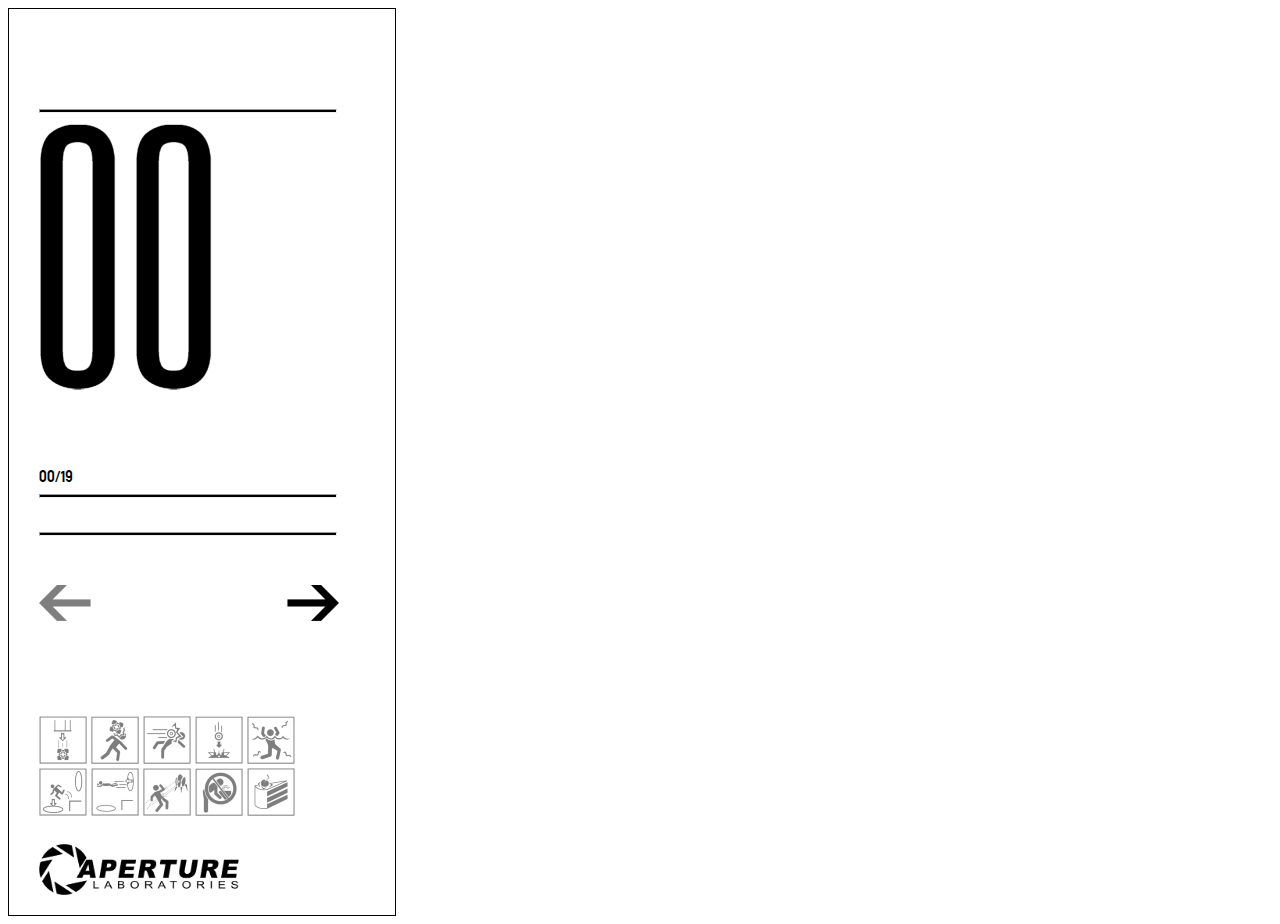
==== test.html @ 1af866d8 "v.0.1" ====
<!DOCTYPE html>
<html lang="en">
<head>
    <meta charset="UTF-8">
    <meta http-equiv="X-UA-Compatible" content="IE=edge">
    <meta name="viewport" content="width=device-width, initial-scale=1.0">
    <link rel="stylesheet" href="test.css">
    <title>Document</title>
</head>
<body>
    <div id = "test_cumber" class="test_cumber_0">
        <div class="test_cumber_content">
            <hr class = "hr_top">
            <div class="chumbernum">
                <div class="chumbernum_00">
                    <img src="./chamber_icon/92px-Chamber_number_0.png" alt="0">
                    <img src="./chamber_icon/92px-Chamber_number_0.png" alt="0">
                </div>
                <div class="chumbernum_01">
                    <img src="./chamber_icon/92px-Chamber_number_0.png" alt="0">
                    <img src="./chamber_icon/92px-Chamber_number_1.png" alt="1">
                </div>
            </div>
            <p class="space"></p>
            <div class="testcumber_progress_num">
                00/19
            </div>
            <hr class = "hr_top">
            <div class="testchamber_meter">
            </div>
            <hr class = "hr_top">
            <div class="testcumber_icons">
                <img class = "cube_dispenser" src="./chamber_icon/48px-Chamber_icon_cube_dispenser_on.png" alt="Куб_выдача">
                <img class="cube_hazard" src="./chamber_icon/48px-Chamber_icon_cube_hazard_on.png" alt="Куб_Опасность">
                <img class = "cube_hazard" src="./chamber_icon/48px-Chamber_icon_pellet_hazard_on.png" alt="Шар_опасность">
                <img class ="pellet_catcher" src="./chamber_icon/48px-Chamber_icon_pellet_catcher_on.png" alt="Шар_ловить">
                <img class ="water_hazard" src="./chamber_icon/48px-Chamber_icon_water_hazard_on.png" alt="Вода_и_четыре_змейки">
                <img class = "fling_enter" src="./chamber_icon/48px-Chamber_icon_fling_enter_on.png" alt="Вход_портал">
                <img class = "fling_exit" src="./chamber_icon/48px-Chamber_icon_fling_exit_on.png" alt="Выход_портал">
                <img class = "turret_hazard" src="./chamber_icon/48px-Chamber_icon_turret_hazard_on.png" alt="Турель_опасность">
                <img class = "dirty_water" src="./chamber_icon/48px-Chamber_icon_dirty_water_on.png" alt="Не_мыть_руки">
                <img class = "cake" src="./chamber_icon/48px-Chamber_icon_cake_on.png" alt="Тортик">
            </div>
            <div class="testcumber_footer">
                <img class = "logo_footer" src="./chamber_icon/1024px-Aperture_Laboratories_Logo.svg.png" alt="">
            </div>
            <div class="arrows">
            <a class="previous" onclick="previousSlide()"><img src="./chamber_icon/52px-Test_Chamber_Infobox_previous.png" alt="prev"></a>
            <a class="next" onclick="nextSlide()"><img src="./chamber_icon/52px-Test_Chamber_Infobox_next.png" alt=""></a> 
            </div> 
    </div>
</div>
</body>
</html>
<script src="./test.js"></script>
---- test.css ----
@font-face {
    font-family: Portal; /* Гарнитура шрифта */
    src: url(./portal.ttf)
}
.test_cumber_0 ,.test_cumber_1{
    height: 846px;
    width: 326px;
    border: 1px solid black;
    background: white;
    padding: 30px;
    font-family: Portal, 'Comic Sans MS', cursive;
}
.test_cumber_content{
    margin-top: 70px;
}
.hr_top{
    width: 296px;
    color: #000000 ;
    background-color: #000000 ;
    height: 2px ;
    margin-left: 0;
}
.chumbernum{
    position: relative;
    height: 270px;
}
.chumbernum .chumbernum_00, .chumbernum_01,.chumbernum_02,.chumbernum_03,.chumbernum_04{
    display: inline-block;
    position: absolute;
}
.space{
    height: 76px;
    margin: 0;
}
.testchamber_meter{
    height: 18px;
    max-width: 104%;
    width: 0%;
    background: url(./chamber_icon/Chamber_progress.png);
}
.testcumber_icons{
    margin-top: 180px;
    width: 272px;
}
.testcumber_footer{
    height: 46px;
    margin-top: 24px;
}
.logo_footer{
    width: 200px;
}
.test_cumber_0 .cube_dispenser,.cube_hazard,.cube_hazard,.pellet_catcher,.water_hazard,.fling_enter,.fling_exit,.turret_hazard,.dirty_water,.cake,.previous{
    opacity: 0.5;
}
.test_cumber_0 .chumbernum_01{
    opacity: 0;
}
.test_cumber_1 .cube_dispenser{
    opacity: 1;
}
.test_cumber_1 .cube_hazard,.cube_hazard,.pellet_catcher,.water_hazard,.fling_enter,.fling_exit,.turret_hazard,.dirty_water,.cake {
    opacity: 0.5;
}
.test_cumber_1 .chumbernum_00{
    opacity: 0;
}
.test_cumber_1 .testchamber_meter{
    width: 4%;
}
.test_cumber_1 .previous{
    opacity: 1;
}
.arrows{
    display: flex;
    justify-content: space-between;
    width: 300px;
    position: absolute;
    top: 65%;
}
.previous, .next {
    cursor: pointer;
    color: black;
    font-weight: bold;
    font-size: 16px;
    transition: 0.6s ease;
    border-radius: 0 3px 3px 0;
}
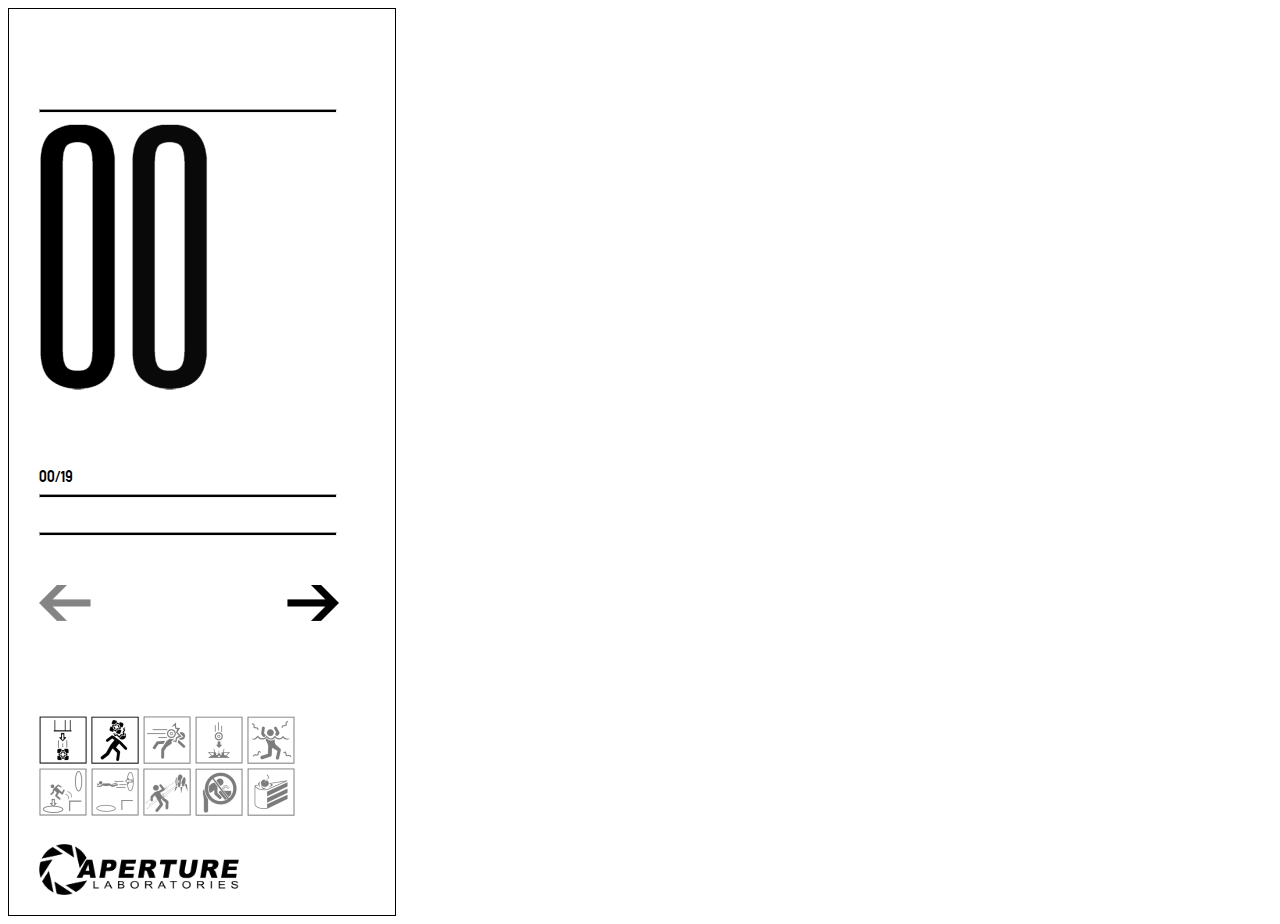
==== commit f7e833e9: "v.0.2" ====
--- a/test.html
+++ b/test.html
@@ -8,45 +8,70 @@
     <title>Document</title>
 </head>
 <body>
-    <div id = "test_cumber" class="test_cumber_0">
+    <div id = "test_cumber" class="test_cumber">
         <div class="test_cumber_content">
             <hr class = "hr_top">
             <div class="chumbernum">
-                <div class="chumbernum_00">
-                    <img src="./chamber_icon/92px-Chamber_number_0.png" alt="0">
+                <!-- <div class="first_number"> -->
+                    <img src="./chamber_icon/92px-Chamber_number_0.png" alt="0" id="first_number_0">
+                    <!-- <img class ="first_number_1" src="./chamber_icon/92px-Chamber_number_1.png" alt="0" id="first_number_1" style="opacity: 0;"> -->
+                <div class="chumbernum_00" id ="chumbernum_00">
                     <img src="./chamber_icon/92px-Chamber_number_0.png" alt="0">
                 </div>
-                <div class="chumbernum_01">
-                    <img src="./chamber_icon/92px-Chamber_number_0.png" alt="0">
+                <div class="chumbernum_01" id ="chumbernum_01">
                     <img src="./chamber_icon/92px-Chamber_number_1.png" alt="1">
+                </div>
+                <div class="chumbernum_02" id ="chumbernum_02" style="opacity: 0;">
+                    <img src="./chamber_icon/92px-Chamber_number_2.png" alt="2">
+                </div>
+                <div class="chumbernum_02" id ="chumbernum_03" style="opacity: 0;">
+                    <img src="./chamber_icon/92px-Chamber_number_3.png" alt="3">
+                </div>
+                <div class="chumbernum_04" id ="chumbernum_04" style="opacity: 0;">
+                    <img src="./chamber_icon/92px-Chamber_number_4.png" alt="4">
+                </div>
+                <div class="chumbernum_05" id ="chumbernum_05" style="opacity: 0;">
+                    <img src="./chamber_icon/92px-Chamber_number_5.png" alt="5">
+                </div>
+                <div class="chumbernum_06" id ="chumbernum_06" style="opacity: 0;">
+                    <img src="./chamber_icon/92px-Chamber_number_6.png" alt="6">
+                </div>
+                <div class="chumbernum_07" id ="chumbernum_07" style="opacity: 0;">
+                    <img src="./chamber_icon/92px-Chamber_number_7.png" alt="7">
+                </div>
+                <div class="chumbernum_08" id ="chumbernum_08" style="opacity: 0;">
+                    <img src="./chamber_icon/92px-Chamber_number_8.png" alt="8">
+                </div>
+                <div class="chumbernum_09" id ="chumbernum_09" style="opacity: 0;">
+                    <img src="./chamber_icon/92px-Chamber_number_9.png" alt="9">
                 </div>
             </div>
             <p class="space"></p>
-            <div class="testcumber_progress_num">
+            <div class="testcumber_progress_num" id = "testcumber_progress_num" >
                 00/19
             </div>
             <hr class = "hr_top">
-            <div class="testchamber_meter">
+            <div class="testchamber_meter" id ="testchamber_meter">
             </div>
             <hr class = "hr_top">
-            <div class="testcumber_icons">
-                <img class = "cube_dispenser" src="./chamber_icon/48px-Chamber_icon_cube_dispenser_on.png" alt="Куб_выдача">
-                <img class="cube_hazard" src="./chamber_icon/48px-Chamber_icon_cube_hazard_on.png" alt="Куб_Опасность">
-                <img class = "cube_hazard" src="./chamber_icon/48px-Chamber_icon_pellet_hazard_on.png" alt="Шар_опасность">
-                <img class ="pellet_catcher" src="./chamber_icon/48px-Chamber_icon_pellet_catcher_on.png" alt="Шар_ловить">
-                <img class ="water_hazard" src="./chamber_icon/48px-Chamber_icon_water_hazard_on.png" alt="Вода_и_четыре_змейки">
-                <img class = "fling_enter" src="./chamber_icon/48px-Chamber_icon_fling_enter_on.png" alt="Вход_портал">
-                <img class = "fling_exit" src="./chamber_icon/48px-Chamber_icon_fling_exit_on.png" alt="Выход_портал">
-                <img class = "turret_hazard" src="./chamber_icon/48px-Chamber_icon_turret_hazard_on.png" alt="Турель_опасность">
-                <img class = "dirty_water" src="./chamber_icon/48px-Chamber_icon_dirty_water_on.png" alt="Не_мыть_руки">
-                <img class = "cake" src="./chamber_icon/48px-Chamber_icon_cake_on.png" alt="Тортик">
+            <div class="testcumber_icons" id = "testcumber_icons">
+                <img class = "cube_dispenser" id = "cube_dispenser" src="./chamber_icon/48px-Chamber_icon_cube_dispenser_on.png" alt="Куб_выдача" style="opacity: 0.510204;">
+                <img class="cube_hazard" id="cube_hazard" src="./chamber_icon/48px-Chamber_icon_cube_hazard_on.png" alt="Куб_Опасность" style="opacity: 0.510204;">
+                <img class = "pellet_hazard" id ="pellet_hazard" src="./chamber_icon/48px-Chamber_icon_pellet_hazard_on.png" alt="Шар_опасность" style="opacity: 0.510204;">
+                <img class ="pellet_catcher" id ="pellet_catcher" src="./chamber_icon/48px-Chamber_icon_pellet_catcher_on.png" alt="Шар_ловить" style="opacity: 0.510204;">
+                <img class ="water_hazard" id ="water_hazard" src="./chamber_icon/48px-Chamber_icon_water_hazard_on.png" alt="Вода_и_четыре_змейки" style="opacity: 0.510204;">
+                <img class = "fling_enter" id ="fling_enter" src="./chamber_icon/48px-Chamber_icon_fling_enter_on.png" alt="Вход_портал" style="opacity: 0.510204;">
+                <img class = "fling_exit" id = "fling_exit" src="./chamber_icon/48px-Chamber_icon_fling_exit_on.png" alt="Выход_портал" style="opacity: 0.510204;">
+                <img class = "turret_hazard" id = "turret_hazard" src="./chamber_icon/48px-Chamber_icon_turret_hazard_on.png" alt="Турель_опасность" style="opacity: 0.510204;">
+                <img class = "dirty_water" id = "dirty_water" src="./chamber_icon/48px-Chamber_icon_dirty_water_on.png" alt="Не_мыть_руки" style="opacity: 0.510204;">
+                <img class = "cake" id = "cake" src="./chamber_icon/48px-Chamber_icon_cake_on.png" alt="Тортик" style="opacity: 0.510204;">
             </div>
             <div class="testcumber_footer">
                 <img class = "logo_footer" src="./chamber_icon/1024px-Aperture_Laboratories_Logo.svg.png" alt="">
             </div>
             <div class="arrows">
-            <a class="previous" onclick="previousSlide()"><img src="./chamber_icon/52px-Test_Chamber_Infobox_previous.png" alt="prev"></a>
-            <a class="next" onclick="nextSlide()"><img src="./chamber_icon/52px-Test_Chamber_Infobox_next.png" alt=""></a> 
+            <a class="previous" id ="previous" onclick="previousSlide()"><img src="./chamber_icon/52px-Test_Chamber_Infobox_previous.png" alt="prev"></a>
+            <a class="next" id = "next" onclick="nextSlide()"><img src="./chamber_icon/52px-Test_Chamber_Infobox_next.png" alt=""></a> 
             </div> 
     </div>
 </div>
--- a/test.css
+++ b/test.css
@@ -2,7 +2,7 @@
     font-family: Portal; /* Гарнитура шрифта */
     src: url(./portal.ttf)
 }
-.test_cumber_0 ,.test_cumber_1{
+.test_cumber{
     height: 846px;
     width: 326px;
     border: 1px solid black;
@@ -24,7 +24,10 @@
     position: relative;
     height: 270px;
 }
-.chumbernum .chumbernum_00, .chumbernum_01,.chumbernum_02,.chumbernum_03,.chumbernum_04{
+.first_number{
+    display: inline;
+}
+.chumbernum .chumbernum_00, .chumbernum_01,.chumbernum_02,.chumbernum_03,.chumbernum_04,.chumbernum_05,.chumbernum_06,.chumbernum_07,.chumbernum_08,.chumbernum_09{
     display: inline-block;
     position: absolute;
 }
@@ -49,27 +52,6 @@
 .logo_footer{
     width: 200px;
 }
-.test_cumber_0 .cube_dispenser,.cube_hazard,.cube_hazard,.pellet_catcher,.water_hazard,.fling_enter,.fling_exit,.turret_hazard,.dirty_water,.cake,.previous{
-    opacity: 0.5;
-}
-.test_cumber_0 .chumbernum_01{
-    opacity: 0;
-}
-.test_cumber_1 .cube_dispenser{
-    opacity: 1;
-}
-.test_cumber_1 .cube_hazard,.cube_hazard,.pellet_catcher,.water_hazard,.fling_enter,.fling_exit,.turret_hazard,.dirty_water,.cake {
-    opacity: 0.5;
-}
-.test_cumber_1 .chumbernum_00{
-    opacity: 0;
-}
-.test_cumber_1 .testchamber_meter{
-    width: 4%;
-}
-.test_cumber_1 .previous{
-    opacity: 1;
-}
 .arrows{
     display: flex;
     justify-content: space-between;
